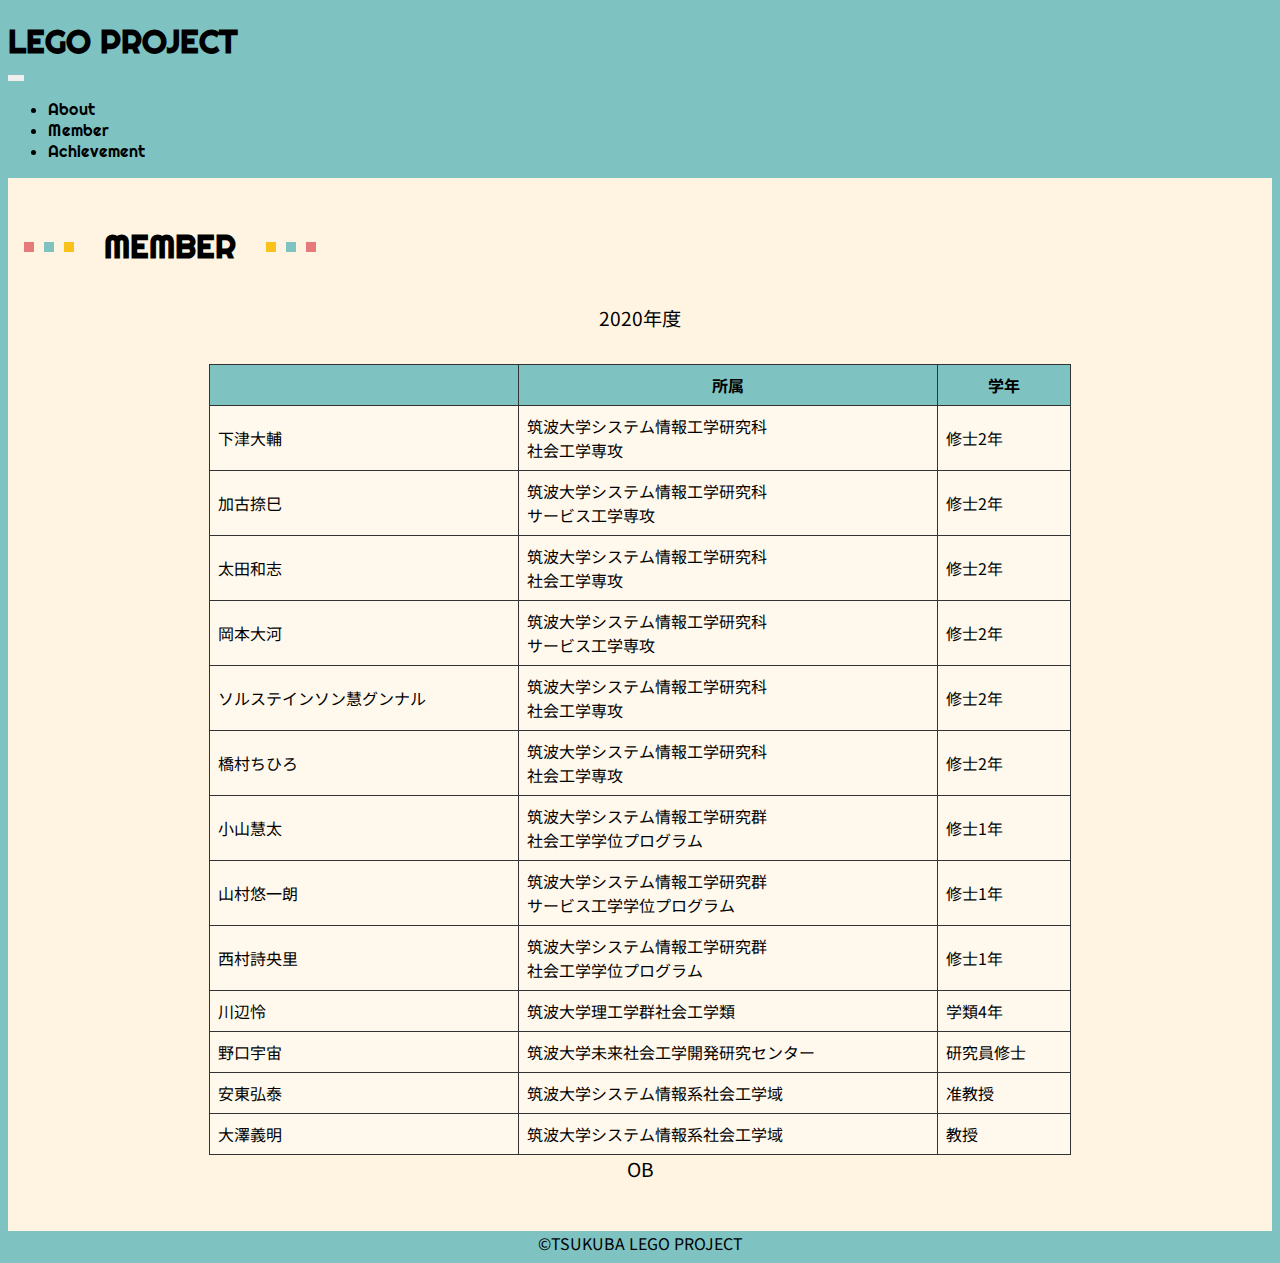
==== member.html @ 8b059659 "追加" ====
<!doctype html>
<html lang="ja">
    <head>
        <!-- Required meta tags -->
        <meta charset="utf-8">
        <meta name="viewport" content="width=device-width, initial-scale=1, shrink-to-fit=no">

        <!-- Bootstrap CSS -->
        <link rel="stylesheet" href="https://stackpath.bootstrapcdn.com/bootstrap/4.2.1/css/bootstrap.min.css" integrity="sha384-GJzZqFGwb1QTTN6wy59ffF1BuGJpLSa9DkKMp0DgiMDm4iYMj70gZWKYbI706tWS" crossorigin="anonymous">
        <link rel="stylesheet" href="css/common.css">
        <link rel="stylesheet" href="css/member.css">

        <link rel="preconnect" href="https://fonts.gstatic.com">
        <link href="https://fonts.googleapis.com/css2?family=Noto+Sans+JP:wght@300;500&family=Righteous&display=swap" rel="stylesheet">
        <title>LEGO PROJECT</title>
    </head>
    <body>
        <header>
            <nav class="navbar navbar-expand-lg">
                <h1 class="navbar-brand"><a href="index.html">LEGO PROJECT</a></h1>
                <button class="navbar-toggler" type="button" data-toggle="collapse" data-target="#navbarSupportedContent" aria-controls="navbarSupportedContent" aria-expanded="false" aria-label="Toggle navigation">
                    <span class="navbar-toggler-icon"></span>
                </button>
                <div class="collapse navbar-collapse" id="navbarSupportedContent">
                    <ul class="navbar-nav ml-auto">
                        <li class="nav-item">
                            <a class="nav-link" href="index.html">About</a>
                        </li>
                        <li class="nav-item">
                            <a class="nav-link" href="member.html">Member</a>
                        </li>
                        <li class="nav-item">
                            <a class="nav-link" href="achievement.html">Achievement</a>
                        </li>
                    </ul>
                </div>
            </nav>
        </header>
        <main>
            <div class="main-contents container">
                <div class="text-center">
                    <h2 class="page-title">MEMBER</h2>
                </div>
                <section class="mb-5">
                    <div class="section-title">2020年度</div>
                    <div class="w-100">
                        <table>
                            <thead>
                                <tr>
                                    <th></th>
                                    <th scope="col">所属</th>
                                    <th scope="col">学年</th>
                                </tr>
                            </thead>
                            <tbody>
                                <tr>
                                    <td data-label="名前" class="name">下津大輔</td>
                                    <td data-label="所属" class="belongs">筑波大学システム情報工学研究科<br>社会工学専攻</td>
                                    <td data-label="学年" class="grade">修士2年</td>
                                </tr>
                                <tr>
                                    <td data-label="名前" class="name">加古捺巳</td>
                                    <td data-label="所属" class="belongs">筑波大学システム情報工学研究科<br>サービス工学専攻</td>
                                    <td data-label="学年"class="grade">修士2年</td>
                                </tr>
                                <tr>
                                    <td data-label="名前" class="name">太田和志</td>
                                    <td data-label="所属" class="belongs">筑波大学システム情報工学研究科<br>社会工学専攻</td>
                                    <td data-label="学年"class="grade">修士2年</td>
                                </tr>
                                <tr>
                                    <td data-label="名前" class="name">岡本大河</td>
                                    <td data-label="所属" class="belongs">筑波大学システム情報工学研究科<br>サービス工学専攻</td>
                                    <td data-label="学年" class="grade">修士2年</td>
                                </tr>
                                <tr>
                                    <td data-label="名前" class="name">ソルステインソン慧グンナル</td>
                                    <td data-label="所属" class="belongs">筑波大学システム情報工学研究科<br>社会工学専攻</td>
                                    <td data-label="学年"class="grade">修士2年</td>
                                </tr>
                                <tr>
                                    <td data-label="名前" class="name">橋村ちひろ</td>
                                    <td data-label="所属" class="belongs">筑波大学システム情報工学研究科<br>社会工学専攻</td>
                                    <td data-label="学年"class="grade">修士2年</td>
                                </tr>
                                <tr>
                                    <td data-label="名前" class="name">小山慧太</td>
                                    <td data-label="所属" class="belongs">筑波大学システム情報工学研究群<br>社会工学学位プログラム</td>
                                    <td data-label="学年"class="grade">修士1年</td>
                                </tr>
                                <tr>
                                    <td data-label="名前" class="name">山村悠一朗</td>
                                    <td data-label="所属" class="belongs">筑波大学システム情報工学研究群<br>サービス工学学位プログラム</td>
                                    <td data-label="学年"class="grade">修士1年</td>
                                </tr>
                                <tr>
                                    <td data-label="名前" class="name">西村詩央里</td>
                                    <td data-label="所属" class="belongs">筑波大学システム情報工学研究群<br>社会工学学位プログラム</td>
                                    <td data-label="学年" class="grade">修士1年</td>
                                </tr>
                                <tr>
                                    <td data-label="名前" class="name">川辺怜</td>
                                    <td data-label="所属" class="belongs">筑波大学理工学群社会工学類</td>
                                    <td data-label="学年"class="grade">学類4年</td>
                                </tr>
                                <tr>
                                    <td data-label="名前" class="name">野口宇宙</td>
                                    <td data-label="所属" class="belongs">筑波大学未来社会工学開発研究センター</td>
                                    <td data-label="学年"class="grade">研究員修士</td>
                                </tr>
                                <tr>
                                    <td data-label="名前" class="name">安東弘泰</td>
                                    <td data-label="所属" class="belongs">筑波大学システム情報系社会工学域</td>
                                    <td data-label="学年"class="grade">准教授</td>
                                </tr>
                                <tr>
                                    <td data-label="名前" class="name">大澤義明</td>
                                    <td data-label="所属" class="belongs">筑波大学システム情報系社会工学域</td>
                                    <td data-label="学年"class="grade">教授</td>
                                </tr>
                            </tbody>
                        </table> 
                    </div>
                </section>
                <section>
                    <div class="section-title">OB</div>
                </section>
            </div>
        </main>
        <footer>©TSUKUBA LEGO PROJECT</footer>
        <!-- Optional JavaScript -->
        <!-- jQuery first, then Popper.js, then Bootstrap JS -->
        <script src="https://code.jquery.com/jquery-3.3.1.slim.min.js" integrity="sha384-q8i/X+965DzO0rT7abK41JStQIAqVgRVzpbzo5smXKp4YfRvH+8abtTE1Pi6jizo" crossorigin="anonymous"></script>
        <script src="https://cdnjs.cloudflare.com/ajax/libs/popper.js/1.14.6/umd/popper.min.js" integrity="sha384-wHAiFfRlMFy6i5SRaxvfOCifBUQy1xHdJ/yoi7FRNXMRBu5WHdZYu1hA6ZOblgut" crossorigin="anonymous"></script>
        <script src="https://stackpath.bootstrapcdn.com/bootstrap/4.2.1/js/bootstrap.min.js" integrity="sha384-B0UglyR+jN6CkvvICOB2joaf5I4l3gm9GU6Hc1og6Ls7i6U/mkkaduKaBhlAXv9k" crossorigin="anonymous"></script>
    </body>
</html>
---- css/common.css ----
/* ----------------------------------------------

    dark aqua：#7EC2C2 
    light blue：#9DDCDC 
    off-white：#FFF4E1
    red：#E67A7A

---------------------------------------------- */

/* ----------------------------------------------

    共通

---------------------------------------------- */
body {
    background-color: #7ec2c2;
    font-family: 'Noto Sans JP', sans-serif;
    overflow-x: hidden;
}
a {
    text-decoration: none;
}

/* ----------------------------------------------

    ヘッダー

---------------------------------------------- */
header {
    font-family: 'Righteous', cursive;
    width: 100%;
}
header a{
    color: #000;
}
header a:hover {
    color: #FFF4E1;
}

/* ナビバー */
.navbar-toggler {
    border-color: rgba(0,0,0,0);
}
.navbar-toggler-icon {
    background-image: url("data:image/svg+xml;charset=utf8,%3Csvg viewBox='0 0 30 30' xmlns='http://www.w3.org/2000/svg'%3E%3Cpath stroke='rgba(0, 0, 0, 1)' stroke-width='3' stroke-miterlimit='10' d='M4 7h22M4 15h22M4 23h22'/%3E%3C/svg%3E");
}
/* サイトロゴ */
h1 {
    font-weight: bold;
    margin-bottom: 0;
}

/* ----------------------------------------------

    メイン

---------------------------------------------- */
.main-contents {
    background-color: #fff4e1;
    padding: 1rem;
}

.page-title {
    font-family: 'Righteous', cursive;
    font-size: 2rem;
    position: relative;
    display: inline-block;
    padding: 0 5rem;
    margin: 2rem auto;
    overflow: hidden;
}
.page-title:before, .page-title:after {
    background-color: #E67A7A;
	content: '';
	position: absolute;
	top: 50%;
	transform : translateY(-50%);
	width: 10px;
	height: 10px;
}
.page-title:before {
    box-shadow: 20px 0px 0px #7EC2C2,
		40px 0px 0px #f9c21b;
    left: 0;
}
.page-title:after {
    box-shadow: -20px 0px 0px #7EC2C2,
		-40px 0px 0px #f9c21b;
    right: 0;
}

.section-title {
    font-size: 1.2rem;
    text-align: center;
    margin-bottom: 2rem;
}

/* ----------------------------------------------

    レスポンシブ対応

---------------------------------------------- */
/* xs */
@media screen and (max-width: 576px) {
    /* 見出し */
    .page-title {
        font-size: 1.5rem;
    }
}

/* sm */
@media screen and (max-width: 768px) {
    /* 見出し */
    .page-title {
        font-size: 1.5rem;
    }
}

/* md */
@media screen and (max-width: 992px) {
}

/* lg */
@media screen and (max-width: 1200px) {
}

/* ----------------------------------------------

　　フッター    

---------------------------------------------- */
footer {
    text-align: center;
}
.copyright {
    position: absolute;
    bottom: 0;
    left: calc(50% - 60px);
    margin: 0;
}
---- css/member.css ----
/* ----------------------------------------------

    テーブル

---------------------------------------------- */
table {
    border-collapse: collapse;
    margin: 0 auto;
    padding: 0;
    width: 70%;
}  
table tr {
    background-color: rgba(255, 255, 255, 0.4);
    border: 1px solid #333;
    padding: .65rem;
}
table th, table td {
    padding: .5rem;
    border-right: 1px solid #333;
}
table th {
    background-color: rgba(126, 194, 194, 1);
}
.name, .belongs, .grade{
    text-align: left;
}

/* sm以下 */
@media screen and (max-width: 768px) {
    /* テーブル */
    table {
        border: 0;
        width: 100%;
    }
    table th{
        background-color: #eee;
        display: block;
        border-right: none;
    }
    table thead {
        border: none;
        clip: rect(0 0 0 0);
        height: 1px;
        margin: -1px;
        overflow: hidden;
        padding: 0;
        position: absolute;
        width: 1px;
    }
    
    table tr {
        display: block;
        margin-bottom: .625rem;
    }
    
    table td {
        border-bottom: 1px solid #333;
        display: block;
        font-size: .9rem;
        text-align: right;
        position: relative;
        padding: .625rem .625rem .625rem 4rem;
        border-right: none;
    }
    
    table td::before {
        content: attr(data-label);
        font-weight: bold;
        position: absolute;
        left: 10px;
    }
    
    table td:last-child {
        border-bottom: 0;
    }
}

/* lg */
@media screen and (min-width:768px) and (max-width: 992px) {
    table {
        width: 80%;
    }  
}
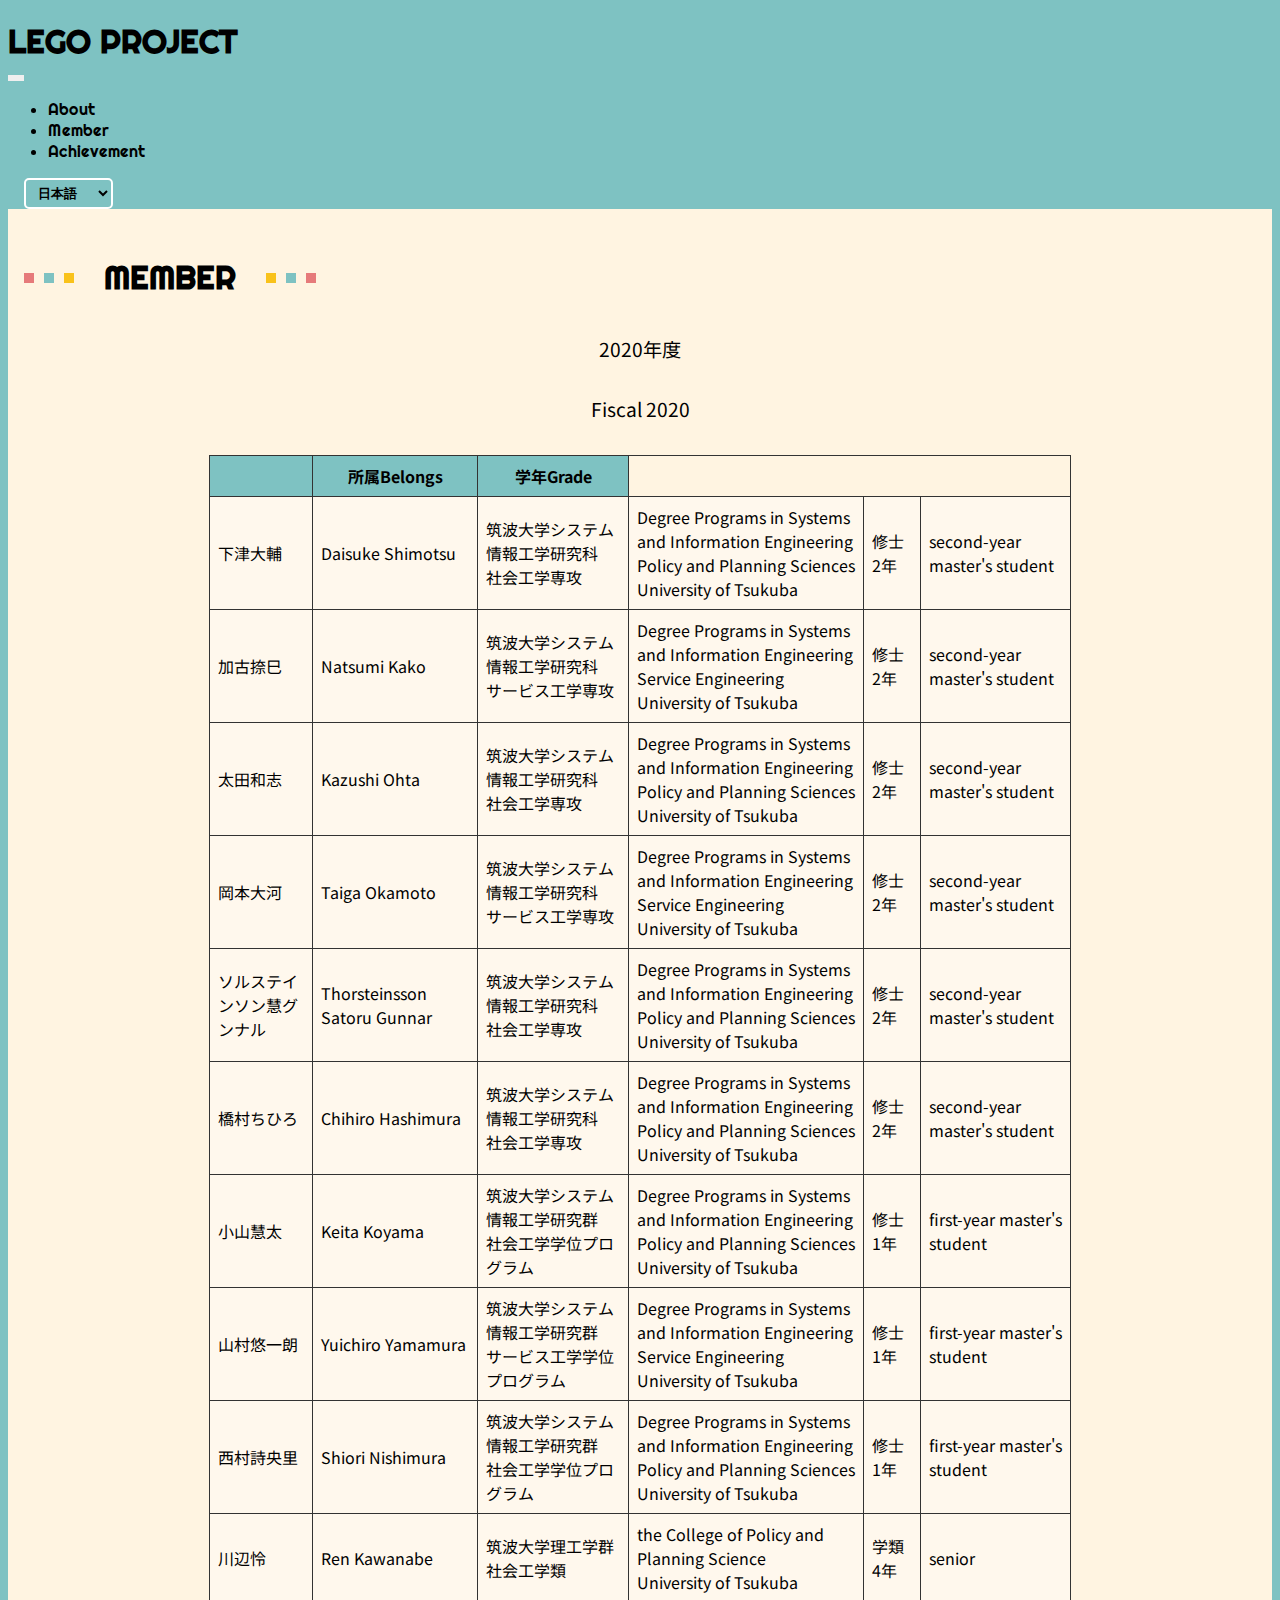
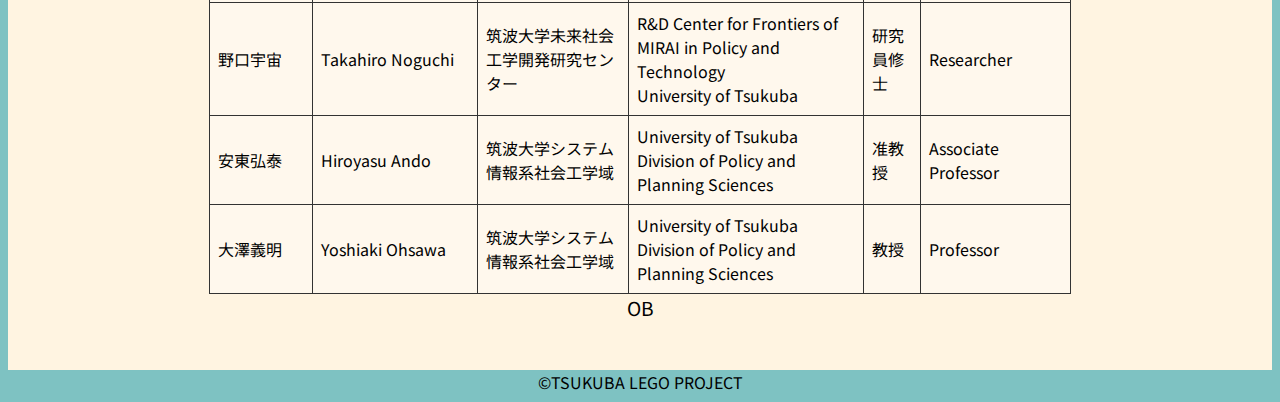
==== commit 8856e6ee: "メンバーパージ更新" ====
--- a/member.html
+++ b/member.html
@@ -7,7 +7,7 @@
 
         <!-- Bootstrap CSS -->
         <link rel="stylesheet" href="https://stackpath.bootstrapcdn.com/bootstrap/4.2.1/css/bootstrap.min.css" integrity="sha384-GJzZqFGwb1QTTN6wy59ffF1BuGJpLSa9DkKMp0DgiMDm4iYMj70gZWKYbI706tWS" crossorigin="anonymous">
-        <link rel="stylesheet" href="css/common.css">
+        <link rel="stylesheet" href="css/common.css?20210122">
         <link rel="stylesheet" href="css/member.css">
 
         <link rel="preconnect" href="https://fonts.gstatic.com">
@@ -34,6 +34,12 @@
                         </li>
                     </ul>
                 </div>
+                <div id="lang-change">
+                    <select class="select" name="language">
+                        <option value="japanese" selected="">日本語</option>
+                        <option value="english">English</option>
+                    </select>
+                </div>
             </nav>
         </header>
         <main>
@@ -42,81 +48,121 @@
                     <h2 class="page-title">MEMBER</h2>
                 </div>
                 <section class="mb-5">
-                    <div class="section-title">2020年度</div>
+                    <div class="section-title ja">2020年度</div>
+                    <div class="section-title en d-none">Fiscal 2020</div>
                     <div class="w-100">
                         <table>
                             <thead>
                                 <tr>
                                     <th></th>
-                                    <th scope="col">所属</th>
-                                    <th scope="col">学年</th>
+                                    <th scope="col"><span class="ja">所属</span><span class="en d-none">Belongs</span></th>
+                                    <th scope="col"><span class="ja">学年</span><span class="en d-none">Grade</span></th>
                                 </tr>
                             </thead>
                             <tbody>
                                 <tr>
-                                    <td data-label="名前" class="name">下津大輔</td>
-                                    <td data-label="所属" class="belongs">筑波大学システム情報工学研究科<br>社会工学専攻</td>
-                                    <td data-label="学年" class="grade">修士2年</td>
+                                    <td data-label="名前" class="name ja">下津大輔</td>
+                                    <td data-label="名前" class="name en d-none">Daisuke Shimotsu</td>
+                                    <td data-label="所属" class="belongs ja">筑波大学システム情報工学研究科<br>社会工学専攻</td>
+                                    <td data-label="所属" class="belongs en d-none">Degree Programs in Systems and Information Engineering<br>Policy and Planning Sciences<br>University of Tsukuba</td>
+                                    <td data-label="学年" class="grade ja">修士2年</td>
+                                    <td data-label="学年" class="grade en d-none">second-year master's student</td>
                                 </tr>
                                 <tr>
-                                    <td data-label="名前" class="name">加古捺巳</td>
-                                    <td data-label="所属" class="belongs">筑波大学システム情報工学研究科<br>サービス工学専攻</td>
-                                    <td data-label="学年"class="grade">修士2年</td>
+                                    <td data-label="名前" class="name ja">加古捺巳</td>
+                                    <td data-label="名前" class="name en d-none">Natsumi Kako</td>
+                                    <td data-label="所属" class="belongs ja">筑波大学システム情報工学研究科<br>サービス工学専攻</td>
+                                    <td data-label="所属" class="belongs en d-none">Degree Programs in Systems and Information Engineering<br>Service Engineering<br>University of Tsukuba</td>
+                                    <td data-label="学年" class="grade ja">修士2年</td>
+                                    <td data-label="学年" class="grade en d-none">second-year master's student</td>
                                 </tr>
                                 <tr>
-                                    <td data-label="名前" class="name">太田和志</td>
-                                    <td data-label="所属" class="belongs">筑波大学システム情報工学研究科<br>社会工学専攻</td>
-                                    <td data-label="学年"class="grade">修士2年</td>
+                                    <td data-label="名前" class="name ja">太田和志</td>
+                                    <td data-label="名前" class="name en d-none">Kazushi Ohta</td>
+                                    <td data-label="所属" class="belongs ja">筑波大学システム情報工学研究科<br>社会工学専攻</td>
+                                    <td data-label="所属" class="belongs en d-none">Degree Programs in Systems and Information Engineering<br>Policy and Planning Sciences<br>University of Tsukuba</td>
+                                    <td data-label="学年" class="grade ja">修士2年</td>
+                                    <td data-label="学年" class="grade en d-none">second-year master's student</td>
                                 </tr>
                                 <tr>
-                                    <td data-label="名前" class="name">岡本大河</td>
-                                    <td data-label="所属" class="belongs">筑波大学システム情報工学研究科<br>サービス工学専攻</td>
-                                    <td data-label="学年" class="grade">修士2年</td>
+                                    <td data-label="名前" class="name ja">岡本大河</td>
+                                    <td data-label="名前" class="name en d-none">Taiga Okamoto</td>
+                                    <td data-label="所属" class="belongs ja">筑波大学システム情報工学研究科<br>サービス工学専攻</td>
+                                    <td data-label="所属" class="belongs en d-none">Degree Programs in Systems and Information Engineering<br>Service Engineering<br>University of Tsukuba</td>
+                                    <td data-label="学年" class="grade ja">修士2年</td>
+                                    <td data-label="学年" class="grade en d-none">second-year master's student</td>
                                 </tr>
                                 <tr>
-                                    <td data-label="名前" class="name">ソルステインソン慧グンナル</td>
-                                    <td data-label="所属" class="belongs">筑波大学システム情報工学研究科<br>社会工学専攻</td>
-                                    <td data-label="学年"class="grade">修士2年</td>
+                                    <td data-label="名前" class="name ja">ソルステインソン慧グンナル</td>
+                                    <td data-label="名前" class="name en d-none">Thorsteinsson Satoru Gunnar</td>
+                                    <td data-label="所属" class="belongs ja">筑波大学システム情報工学研究科<br>社会工学専攻</td>
+                                    <td data-label="所属" class="belongs en d-none">Degree Programs in Systems and Information Engineering<br>Policy and Planning Sciences<br>University of Tsukuba</td>
+                                    <td data-label="学年" class="grade ja">修士2年</td>
+                                    <td data-label="学年" class="grade en d-none">second-year master's student</td>
                                 </tr>
                                 <tr>
-                                    <td data-label="名前" class="name">橋村ちひろ</td>
-                                    <td data-label="所属" class="belongs">筑波大学システム情報工学研究科<br>社会工学専攻</td>
-                                    <td data-label="学年"class="grade">修士2年</td>
+                                    <td data-label="名前" class="name ja">橋村ちひろ</td>
+                                    <td data-label="名前" class="name en d-none">Chihiro Hashimura</td>
+                                    <td data-label="所属" class="belongs ja">筑波大学システム情報工学研究科<br>社会工学専攻</td>
+                                    <td data-label="所属" class="belongs en d-none">Degree Programs in Systems and Information Engineering<br>Policy and Planning Sciences<br>University of Tsukuba</td>
+                                    <td data-label="学年" class="grade ja">修士2年</td>
+                                    <td data-label="学年" class="grade en d-none">second-year master's student</td>
                                 </tr>
                                 <tr>
-                                    <td data-label="名前" class="name">小山慧太</td>
-                                    <td data-label="所属" class="belongs">筑波大学システム情報工学研究群<br>社会工学学位プログラム</td>
-                                    <td data-label="学年"class="grade">修士1年</td>
+                                    <td data-label="名前" class="name ja">小山慧太</td>
+                                    <td data-label="名前" class="name en d-none">Keita Koyama</td>
+                                    <td data-label="所属" class="belongs ja">筑波大学システム情報工学研究群<br>社会工学学位プログラム</td>
+                                    <td data-label="所属" class="belongs en d-none">Degree Programs in Systems and Information Engineering<br>Policy and Planning Sciences<br>University of Tsukuba</td>
+                                    <td data-label="学年" class="grade ja">修士1年</td>
+                                    <td data-label="学年" class="grade en d-none">first-year master's student</td>
                                 </tr>
                                 <tr>
-                                    <td data-label="名前" class="name">山村悠一朗</td>
-                                    <td data-label="所属" class="belongs">筑波大学システム情報工学研究群<br>サービス工学学位プログラム</td>
-                                    <td data-label="学年"class="grade">修士1年</td>
+                                    <td data-label="名前" class="name ja">山村悠一朗</td>
+                                    <td data-label="名前" class="name en d-none">Yuichiro Yamamura</td>
+                                    <td data-label="所属" class="belongs ja">筑波大学システム情報工学研究群<br>サービス工学学位プログラム</td>
+                                    <td data-label="所属" class="belongs en d-none">Degree Programs in Systems and Information Engineering<br>Service Engineering<br>University of Tsukuba</td>
+                                    <td data-label="学年" class="grade ja">修士1年</td>
+                                    <td data-label="学年" class="grade en d-none">first-year master's student</td>
                                 </tr>
                                 <tr>
-                                    <td data-label="名前" class="name">西村詩央里</td>
-                                    <td data-label="所属" class="belongs">筑波大学システム情報工学研究群<br>社会工学学位プログラム</td>
-                                    <td data-label="学年" class="grade">修士1年</td>
+                                    <td data-label="名前" class="name ja">西村詩央里</td>
+                                    <td data-label="名前" class="name en d-none">Shiori Nishimura</td>
+                                    <td data-label="所属" class="belongs ja">筑波大学システム情報工学研究群<br>社会工学学位プログラム</td>
+                                    <td data-label="所属" class="belongs en d-none">Degree Programs in Systems and Information Engineering<br>Policy and Planning Sciences<br>University of Tsukuba</td>
+                                    <td data-label="学年" class="grade ja">修士1年</td>
+                                    <td data-label="学年" class="grade en d-none">first-year master's student</td>
                                 </tr>
                                 <tr>
-                                    <td data-label="名前" class="name">川辺怜</td>
-                                    <td data-label="所属" class="belongs">筑波大学理工学群社会工学類</td>
-                                    <td data-label="学年"class="grade">学類4年</td>
+                                    <td data-label="名前" class="name ja">川辺怜</td>
+                                    <td data-label="名前" class="name en d-none">Ren Kawanabe</td>
+                                    <td data-label="所属" class="belongs ja">筑波大学理工学群社会工学類</td>
+                                    <td data-label="所属" class="belongs en d-none">the College of Policy and Planning Science<br>University of Tsukuba</td>
+                                    <td data-label="学年" class="grade ja">学類4年</td>
+                                    <td data-label="学年" class="grade en d-none">senior</td>
                                 </tr>
                                 <tr>
-                                    <td data-label="名前" class="name">野口宇宙</td>
-                                    <td data-label="所属" class="belongs">筑波大学未来社会工学開発研究センター</td>
-                                    <td data-label="学年"class="grade">研究員修士</td>
+                                    <td data-label="名前" class="name ja">野口宇宙</td>
+                                    <td data-label="名前" class="name en d-none">Takahiro Noguchi</td>
+                                    <td data-label="所属" class="belongs ja">筑波大学未来社会工学開発研究センター</td>
+                                    <td data-label="所属" class="belongs en d-none">R&D Center for Frontiers of MIRAI in Policy and Technology<br>University of Tsukuba</td>
+                                    <td data-label="学年" class="grade ja">研究員修士</td>
+                                    <td data-label="学年" class="grade en d-none">Researcher</td>
                                 </tr>
                                 <tr>
-                                    <td data-label="名前" class="name">安東弘泰</td>
-                                    <td data-label="所属" class="belongs">筑波大学システム情報系社会工学域</td>
-                                    <td data-label="学年"class="grade">准教授</td>
+                                    <td data-label="名前" class="name ja">安東弘泰</td>
+                                    <td data-label="名前" class="name en d-none">Hiroyasu Ando</td>
+                                    <td data-label="所属" class="belongs ja">筑波大学システム情報系社会工学域</td>
+                                    <td data-label="所属" class="belongs en d-none">University of Tsukuba<br>Division of Policy and Planning Sciences</td>
+                                    <td data-label="学年" class="grade ja">准教授</td>
+                                    <td data-label="学年" class="grade en d-none">Associate Professor</td>
                                 </tr>
                                 <tr>
-                                    <td data-label="名前" class="name">大澤義明</td>
-                                    <td data-label="所属" class="belongs">筑波大学システム情報系社会工学域</td>
-                                    <td data-label="学年"class="grade">教授</td>
+                                    <td data-label="名前" class="name ja">大澤義明</td>
+                                    <td data-label="名前" class="name en d-none">Yoshiaki Ohsawa</td>
+                                    <td data-label="所属" class="belongs ja">筑波大学システム情報系社会工学域</td>
+                                    <td data-label="所属" class="belongs en d-none">University of Tsukuba<br>Division of Policy and Planning Sciences</td>
+                                    <td data-label="学年" class="grade ja ja">教授</td>
+                                    <td data-label="学年" class="grade en d-none">Professor</td>
                                 </tr>
                             </tbody>
                         </table> 
@@ -133,5 +179,6 @@
         <script src="https://code.jquery.com/jquery-3.3.1.slim.min.js" integrity="sha384-q8i/X+965DzO0rT7abK41JStQIAqVgRVzpbzo5smXKp4YfRvH+8abtTE1Pi6jizo" crossorigin="anonymous"></script>
         <script src="https://cdnjs.cloudflare.com/ajax/libs/popper.js/1.14.6/umd/popper.min.js" integrity="sha384-wHAiFfRlMFy6i5SRaxvfOCifBUQy1xHdJ/yoi7FRNXMRBu5WHdZYu1hA6ZOblgut" crossorigin="anonymous"></script>
         <script src="https://stackpath.bootstrapcdn.com/bootstrap/4.2.1/js/bootstrap.min.js" integrity="sha384-B0UglyR+jN6CkvvICOB2joaf5I4l3gm9GU6Hc1og6Ls7i6U/mkkaduKaBhlAXv9k" crossorigin="anonymous"></script>
+        <script src="js/common.js"></script>
     </body>
 </html>--- a/css/common.css
+++ b/css/common.css
@@ -48,6 +48,20 @@
 h1 {
     font-weight: bold;
     margin-bottom: 0;
+}
+/* セレクトボックス */
+.select {
+    position: relative;
+    padding: 0.3rem 0.5rem;
+    margin-left: 1rem;
+	line-height: 1.1em;
+    border-radius: 5px;
+    font-weight: bold;
+	border: 2px solid #fff;
+    background-color: #7ec2c2;
+}
+.select option {
+    font-weight: bold;
 }
 
 /* ----------------------------------------------
